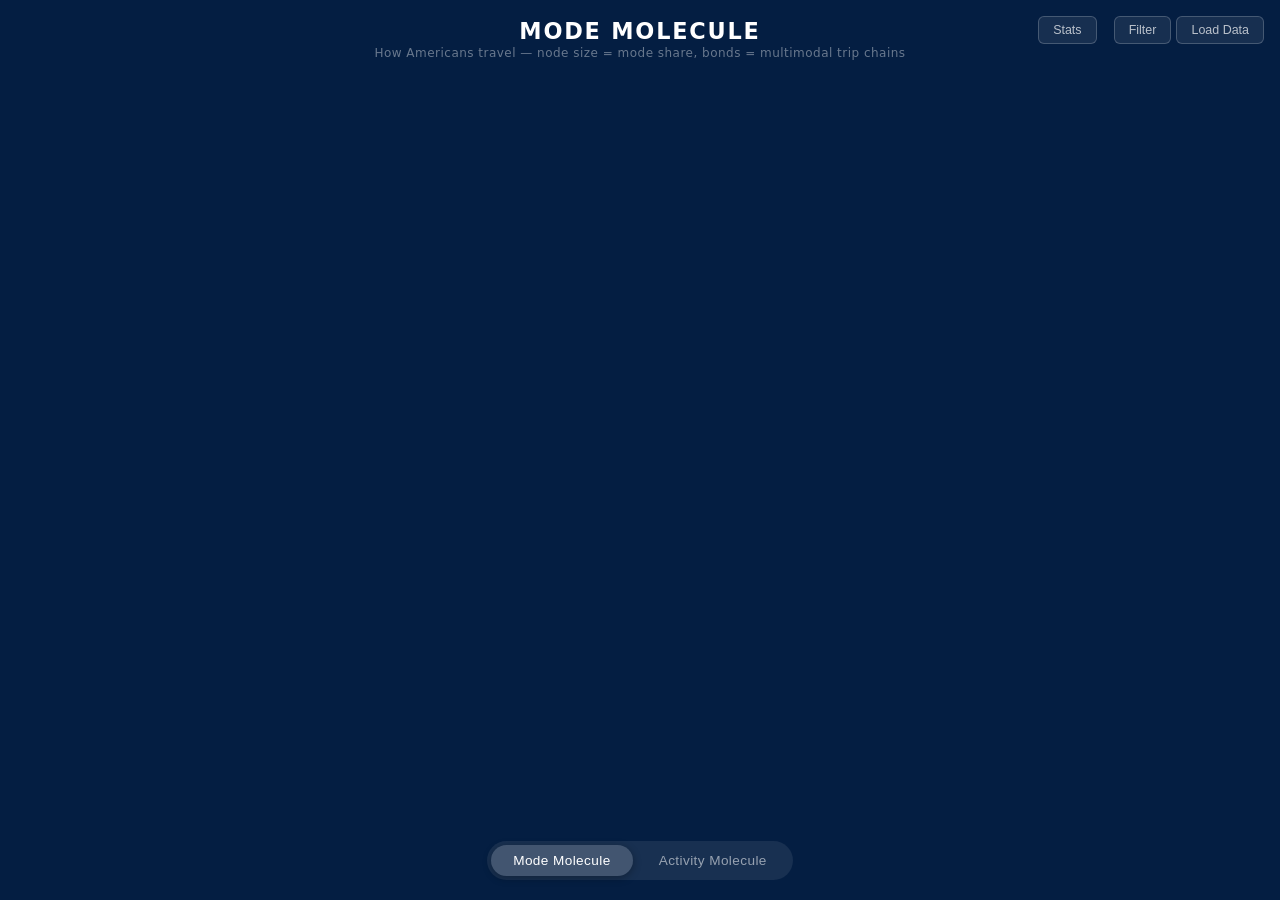
==== travel-molecule.html @ 426975e8 "Add keyboard navigation, search, and stats panel styles (#S2) https://claude.ai/code/session_01HCZVu" ====
<!DOCTYPE html>
<html lang="en">
<head>
  <meta charset="UTF-8">
  <meta name="viewport" content="width=device-width, initial-scale=1.0">
  <title>Travel Molecule — NHTS Visualization</title>
  <link rel="stylesheet" href="css/travel-molecule.css">
</head>
<body>

  <h1><span id="viz-title">Mode Molecule</span></h1>
  <p class="subtitle" id="viz-subtitle">How Americans travel — node size = mode share, bonds = multimodal trip chains</p>

  <div id="molecule-container"></div>

  <div id="stats-panel" class="stats-panel"></div>

  <div id="filter-panel" class="filter-panel"></div>

  <div class="data-controls">
    <button id="btn-stats" onclick="StatsPanel.toggle()">Stats</button>
    <button class="filter-btn" id="btn-filter">Filter</button>
    <button class="data-btn" id="btn-load" title="Load custom data">Load Data</button>
    <input type="file" id="file-input" accept=".csv,.json" multiple style="display:none">
  </div>

  <div class="toast" id="toast"></div>

  <div class="toggle-bar">
    <button class="toggle-btn active" id="btn-mode" onclick="switchTo('mode')" aria-pressed="true">Mode Molecule</button>
    <button class="toggle-btn" id="btn-activity" onclick="switchTo('activity')" aria-pressed="false">Activity Molecule</button>
  </div>

  <div class="demo-selector" id="demo-selector" style="display:none">
    <select id="demo-dimension">
      <option value="">All Population</option>
    </select>
    <select id="demo-category" style="display:none">
    </select>
  </div>

  <div class="legend" id="mode-legend"></div>

  <script src="https://d3js.org/d3.v4.min.js" integrity="sha384-1EOYqz4UgZkewWm70NbT1JBUXSQpOIS2AaJy6/evZH+lXOrt9ITSJbFctNeyBoIJ" crossorigin="anonymous"></script>
  <script src="js/travel-molecule-data.js"></script>
  <script src="js/data-loader.js"></script>
  <script src="js/travel-molecule.js"></script>
  <script src="js/filter-controls.js"></script>
  <script src="js/stats-panel.js"></script>
  <script src="js/demographics.js"></script>
  <script>
    /* ── Toast notification helper ── */
    function showToast(message, type) {
      var toast = document.getElementById("toast");
      toast.textContent = message;
      toast.className = "toast " + (type || "success") + " visible";
      clearTimeout(showToast._timer);
      showToast._timer = setTimeout(function () {
        toast.className = "toast";
      }, 3000);
    }

    /* ── URL parameter handling ── */
    function getUrlParams() {
      var params = {};
      var search = window.location.search.substring(1);
      if (!search) return params;
      search.split("&").forEach(function (pair) {
        var kv = pair.split("=");
        params[decodeURIComponent(kv[0])] = decodeURIComponent(kv[1] || "");
      });
      return params;
    }

    function loadJsonUrl(url, callback) {
      d3.json(url, function (error, json) {
        if (error) {
          showToast("Failed to load JSON from URL", "error");
          return;
        }
        callback(json);
        showToast("Loaded dataset from URL", "success");
      });
    }

    function loadCsvDataset(modesUrl, chainsUrl, callback) {
      d3.csv(modesUrl, function (error, modes) {
        if (error) {
          showToast("Failed to load modes CSV", "error");
          return;
        }
        d3.csv(chainsUrl, function (error2, chains) {
          if (error2) {
            showToast("Failed to load chains CSV", "error");
            return;
          }
          var dataset = parseCsvToDataset(modes, chains);
          callback(dataset);
          showToast("Loaded CSV dataset", "success");
        });
      });
    }

    function parseCsvToDataset(modes, chains) {
      var nodes = modes.map(function (row) {
        return {
          id: row.id || row.mode || row.name,
          label: row.label || row.mode || row.name,
          share: parseFloat(row.share) || 0,
          color: row.color || "#888"
        };
      });
      var links = chains.map(function (row) {
        return {
          source: row.source || row.from,
          target: row.target || row.to,
          value: parseFloat(row.value || row.weight) || 1
        };
      });
      return { nodes: nodes, links: links };
    }

    /* ── File upload handling ── */
    document.getElementById("btn-load").addEventListener("click", function () {
      document.getElementById("file-input").click();
    });

    document.getElementById("file-input").addEventListener("change", function (e) {
      var files = e.target.files;
      if (!files || files.length === 0) return;

      if (files.length === 1 && files[0].name.match(/\.json$/i)) {
        var reader = new FileReader();
        reader.onload = function (evt) {
          try {
            var json = JSON.parse(evt.target.result);
            if (json.nodes && json.links) {
              switchDataset(json);
              buildLegend(json);
              StatsPanel.update(json);
              showToast("Loaded " + files[0].name, "success");
            } else {
              showToast("JSON must contain nodes and links arrays", "error");
            }
          } catch (err) {
            showToast("Invalid JSON file", "error");
          }
        };
        reader.readAsText(files[0]);
      } else {
        // Handle CSV files — match by filename pattern
        var csvFiles = Array.prototype.slice.call(files).filter(function (f) {
          return f.name.match(/\.csv$/i);
        });
        if (csvFiles.length === 0) {
          showToast("Unrecognized file format. Use .csv or .json", "error");
          return;
        }
        var modesFile = null;
        var chainsFile = null;
        csvFiles.forEach(function (f) {
          var name = f.name.toLowerCase();
          if (name.indexOf("mode") !== -1 || name.indexOf("node") !== -1) {
            modesFile = f;
          } else if (name.indexOf("chain") !== -1 || name.indexOf("link") !== -1 || name.indexOf("edge") !== -1) {
            chainsFile = f;
          } else if (name.indexOf("activit") !== -1) {
            modesFile = modesFile || f;
          }
        });
        if (!modesFile || !chainsFile) {
          if (csvFiles.length === 1) {
            showToast("Need both nodes and links CSVs (found 1 file)", "error");
          } else {
            showToast("Could not match CSV files. Name them with 'modes'/'chains'", "error");
          }
          return;
        }
        var readCsvFile = function (file, cb) {
          var r = new FileReader();
          r.onload = function (evt) { cb(d3.csvParse(evt.target.result)); };
          r.readAsText(file);
        };
        readCsvFile(modesFile, function (modes) {
          readCsvFile(chainsFile, function (chains) {
            var dataset = parseCsvToDataset(modes, chains);
            switchDataset(dataset);
            buildLegend(dataset);
            StatsPanel.update(dataset);
            showToast("Loaded CSV dataset (" + csvFiles.length + " files)", "success");
          });
        });
      }
      // Reset input so the same file can be re-selected
      e.target.value = "";
    });

    /* ── Initialization ── */
    document.addEventListener("DOMContentLoaded", function () {
      var params = getUrlParams();
      var initialView = params.view || "mode";

      if (params.data) {
        // ?data=url-to-json — load a complete JSON dataset
        loadJsonUrl(params.data, function (json) {
          initMolecule("molecule-container", json);
          buildLegend(json);
          StatsPanel.update(json);
        });
      } else if (params.modes && params.chains) {
        // ?modes=path/to/modes.csv&chains=path/to/chains.csv — load custom CSVs
        loadCsvDataset(params.modes, params.chains, function (dataset) {
          initMolecule("molecule-container", dataset);
          buildLegend(dataset);
          StatsPanel.update(dataset);
        });
      } else if (params.source === "csv") {
        // ?source=csv — load from data/ directory CSV files
        loadCsvDataset("data/modes.csv", "data/chains.csv", function (dataset) {
          initMolecule("molecule-container", dataset);
          buildLegend(dataset);
          StatsPanel.update(dataset);
        });
      } else {
        // Default: use hardcoded data
        var defaultData = initialView === "activity" ? ACTIVITY_MOLECULE_DATA : MODE_MOLECULE_DATA;
        initMolecule("molecule-container", defaultData);
        buildLegend(defaultData);
        StatsPanel.update(defaultData);

        // ?view=activity — start on activity view
        if (initialView === "activity") {
          document.getElementById("btn-mode").className = "toggle-btn";
          document.getElementById("btn-activity").className = "toggle-btn active";
          document.getElementById("btn-mode").setAttribute("aria-pressed", "false");
          document.getElementById("btn-activity").setAttribute("aria-pressed", "true");
        }
      }
    });

    function switchTo(view) {
      var data = view === "mode" ? MODE_MOLECULE_DATA : ACTIVITY_MOLECULE_DATA;
      switchDataset(data);
      buildLegend(data);
      StatsPanel.update(data);

      document.getElementById("btn-mode").className =
        "toggle-btn" + (view === "mode" ? " active" : "");
      document.getElementById("btn-activity").className =
        "toggle-btn" + (view === "activity" ? " active" : "");
      document.getElementById("btn-mode").setAttribute("aria-pressed", view === "mode");
      document.getElementById("btn-activity").setAttribute("aria-pressed", view === "activity");
    }

    function buildLegend(data) {
      var el = document.getElementById("mode-legend");
      el.innerHTML = data.nodes.map(function (n) {
        return '<div><span class="legend-dot" style="background:' + n.color + '"></span>' +
          n.label + ' (' + (n.share * 100).toFixed(1) + '%)</div>';
      }).join("");
    }
  </script>

</body>
</html>
---- css/travel-molecule.css ----
* {
  margin: 0;
  padding: 0;
  box-sizing: border-box;
}

body {
  background: #041E42;
  font-family: 'Segoe UI', system-ui, -apple-system, sans-serif;
  color: #e0e0e0;
  overflow: hidden;
  width: 100%;
  height: 100vh;
  display: flex;
  flex-direction: column;
  align-items: center;
  justify-content: center;
}

h1 {
  font-size: 1.4rem;
  font-weight: 300;
  letter-spacing: 0.08em;
  text-transform: uppercase;
  color: rgba(255, 255, 255, 0.85);
  margin-top: 18px;
  text-align: center;
}

h1 span {
  font-weight: 600;
  color: #fff;
}

#molecule-container {
  flex: 1;
  width: 100%;
  display: flex;
  align-items: center;
  justify-content: center;
}

svg {
  display: block;
}

/* ── Toggle buttons ── */
.toggle-bar {
  display: flex;
  gap: 4px;
  margin-bottom: 20px;
  background: rgba(255, 255, 255, 0.08);
  border-radius: 24px;
  padding: 4px;
}

.toggle-btn {
  padding: 8px 22px;
  border: none;
  border-radius: 20px;
  background: transparent;
  color: rgba(255, 255, 255, 0.55);
  font-size: 0.85rem;
  font-weight: 500;
  letter-spacing: 0.03em;
  cursor: pointer;
  transition: all 0.3s ease;
}

.toggle-btn:hover {
  color: rgba(255, 255, 255, 0.85);
}

.toggle-btn.active {
  background: rgba(255, 255, 255, 0.18);
  color: #fff;
  box-shadow: 0 2px 8px rgba(0, 0, 0, 0.3);
}

/* ── Tooltip ── */
.tooltip {
  position: absolute;
  pointer-events: none;
  background: rgba(10, 18, 40, 0.92);
  border: 1px solid rgba(255, 255, 255, 0.15);
  border-radius: 10px;
  padding: 12px 16px;
  font-size: 0.82rem;
  line-height: 1.55;
  color: #ddd;
  box-shadow: 0 8px 30px rgba(0, 0, 0, 0.5);
  backdrop-filter: blur(8px);
  max-width: 240px;
  opacity: 0;
  transition: opacity 0.15s ease;
  z-index: 100;
}

.tooltip.visible {
  opacity: 1;
}

.tooltip .tt-label {
  font-weight: 700;
  font-size: 0.95rem;
  color: #fff;
  margin-bottom: 4px;
}

.tooltip .tt-share {
  font-size: 1.1rem;
  font-weight: 600;
  margin-bottom: 6px;
}

.tooltip .tt-connections {
  border-top: 1px solid rgba(255, 255, 255, 0.1);
  padding-top: 6px;
  margin-top: 4px;
}

.tooltip .tt-conn-item {
  display: flex;
  justify-content: space-between;
  gap: 12px;
}

/* ── Node labels ── */
.node-label {
  fill: #fff;
  text-anchor: middle;
  font-weight: 600;
  pointer-events: none;
  text-shadow: 0 1px 4px rgba(0,0,0,0.7);
}

.node-label-external {
  fill: rgba(255, 255, 255, 0.75);
  text-anchor: middle;
  font-size: 10px;
  font-weight: 500;
  pointer-events: none;
}

.leader-line {
  stroke: rgba(255, 255, 255, 0.2);
  stroke-width: 1;
}

/* ── Links ── */
.link {
  stroke-linecap: round;
}

/* ── Legend ── */
.legend {
  position: absolute;
  bottom: 70px;
  right: 24px;
  font-size: 0.72rem;
  color: rgba(255, 255, 255, 0.5);
  text-align: right;
  line-height: 1.6;
}

.legend-dot {
  display: inline-block;
  width: 8px;
  height: 8px;
  border-radius: 50%;
  margin-right: 4px;
  vertical-align: middle;
}

/* ── Subtitle ── */
.subtitle {
  font-size: 0.75rem;
  color: rgba(255, 255, 255, 0.4);
  text-align: center;
  margin-top: 2px;
  letter-spacing: 0.04em;
}

/* ── Data controls ── */
.data-controls {
  position: absolute;
  top: 16px;
  right: 16px;
}

.data-btn {
  padding: 6px 14px;
  border: 1px solid rgba(255,255,255,0.2);
  border-radius: 6px;
  background: rgba(255,255,255,0.08);
  color: rgba(255,255,255,0.7);
  font-size: 0.78rem;
  cursor: pointer;
  transition: all 0.2s;
}
.data-btn:hover {
  background: rgba(255,255,255,0.15);
  color: #fff;
}

/* ── Toast ── */
.toast {
  position: fixed;
  bottom: 24px;
  left: 50%;
  transform: translateX(-50%) translateY(100px);
  background: rgba(10, 18, 40, 0.95);
  border: 1px solid rgba(255,255,255,0.15);
  color: #fff;
  padding: 10px 20px;
  border-radius: 8px;
  font-size: 0.82rem;
  transition: transform 0.3s ease;
  z-index: 200;
}
.toast.visible {
  transform: translateX(-50%) translateY(0);
}
.toast.error { border-color: #ef4444; }
.toast.success { border-color: #34d399; }

/* ── Stats Panel ── */
.stats-panel {
  position: fixed;
  top: 0;
  left: 0;
  width: 260px;
  height: 100vh;
  background: rgba(10, 18, 40, 0.88);
  backdrop-filter: blur(12px);
  border-right: 1px solid rgba(255, 255, 255, 0.1);
  z-index: 150;
  overflow-y: auto;
  padding: 20px 16px;
  transform: translateX(-100%);
  transition: transform 0.3s ease;
}
.stats-panel.open {
  transform: translateX(0);
}

.sp-section {
  margin-bottom: 16px;
}

.sp-header {
  font-size: 0.7rem;
  font-weight: 700;
  text-transform: uppercase;
  letter-spacing: 0.08em;
  color: rgba(255, 255, 255, 0.5);
  border-bottom: 1px solid rgba(255, 255, 255, 0.1);
  padding-bottom: 4px;
  margin-bottom: 8px;
}

.sp-sublabel {
  font-size: 0.68rem;
  color: rgba(255, 255, 255, 0.35);
  margin-bottom: 4px;
}

.sp-row {
  display: flex;
  justify-content: space-between;
  align-items: baseline;
  padding: 2px 0;
  font-size: 0.78rem;
}

.sp-label {
  color: rgba(255, 255, 255, 0.6);
}

.sp-value {
  color: #fff;
  font-weight: 600;
  text-align: right;
}

#btn-stats {
  padding: 6px 14px;
  border: 1px solid rgba(255,255,255,0.2);
  border-radius: 6px;
  background: rgba(255,255,255,0.08);
  color: rgba(255,255,255,0.7);
  font-size: 0.78rem;
  cursor: pointer;
  transition: all 0.2s;
  margin-right: 6px;
}
#btn-stats:hover {
  background: rgba(255,255,255,0.15);
  color: #fff;
}
#btn-stats.active {
  background: rgba(255,255,255,0.2);
  color: #fff;
}

/* ── Filter panel ── */
.filter-panel {
  position: fixed;
  top: 0;
  right: -260px;
  width: 240px;
  height: 100vh;
  background: rgba(6, 14, 36, 0.92);
  border-left: 1px solid rgba(255,255,255,0.1);
  backdrop-filter: blur(12px);
  padding: 0;
  z-index: 150;
  overflow-y: auto;
  transition: right 0.3s ease;
  display: flex;
  flex-direction: column;
}

.filter-panel.open {
  right: 0;
}

.filter-header {
  display: flex;
  justify-content: space-between;
  align-items: center;
  padding: 14px 16px 10px;
  border-bottom: 1px solid rgba(255,255,255,0.08);
}

.filter-title {
  font-size: 0.9rem;
  font-weight: 600;
  color: rgba(255,255,255,0.85);
  letter-spacing: 0.05em;
  text-transform: uppercase;
}

.filter-close {
  background: none;
  border: none;
  color: rgba(255,255,255,0.5);
  font-size: 1.3rem;
  cursor: pointer;
  padding: 0 4px;
  line-height: 1;
  transition: color 0.2s;
}

.filter-close:hover {
  color: #fff;
}

.filter-section {
  padding: 12px 16px;
  border-bottom: 1px solid rgba(255,255,255,0.05);
}

.filter-label {
  display: block;
  font-size: 0.72rem;
  color: rgba(255,255,255,0.5);
  margin-bottom: 8px;
  text-transform: uppercase;
  letter-spacing: 0.04em;
}

/* ── Range sliders (dark theme) ── */
.filter-range {
  -webkit-appearance: none;
  appearance: none;
  width: 100%;
  height: 4px;
  border-radius: 2px;
  background: rgba(255,255,255,0.12);
  outline: none;
  cursor: pointer;
}

.filter-range::-webkit-slider-thumb {
  -webkit-appearance: none;
  appearance: none;
  width: 14px;
  height: 14px;
  border-radius: 50%;
  background: #5b9aff;
  border: 2px solid rgba(255,255,255,0.3);
  cursor: pointer;
  box-shadow: 0 0 6px rgba(91,154,255,0.5);
  transition: box-shadow 0.2s;
}

.filter-range::-webkit-slider-thumb:hover {
  box-shadow: 0 0 10px rgba(91,154,255,0.8);
}

.filter-range::-moz-range-thumb {
  width: 14px;
  height: 14px;
  border-radius: 50%;
  background: #5b9aff;
  border: 2px solid rgba(255,255,255,0.3);
  cursor: pointer;
  box-shadow: 0 0 6px rgba(91,154,255,0.5);
}

.filter-range::-moz-range-track {
  height: 4px;
  border-radius: 2px;
  background: rgba(255,255,255,0.12);
}

/* ── Search input ── */
.filter-search-wrap {
  position: relative;
}

.filter-search-icon {
  position: absolute;
  left: 8px;
  top: 50%;
  transform: translateY(-50%);
  font-size: 0.75rem;
  pointer-events: none;
  opacity: 0.5;
}

.filter-search {
  width: 100%;
  padding: 7px 10px 7px 28px;
  background: rgba(255,255,255,0.07);
  border: 1px solid rgba(255,255,255,0.12);
  border-radius: 6px;
  color: #e0e0e0;
  font-size: 0.8rem;
  outline: none;
  transition: border-color 0.2s;
}

.filter-search::placeholder {
  color: rgba(255,255,255,0.3);
}

.filter-search:focus {
  border-color: rgba(91,154,255,0.5);
}

/* ── Checkbox list ── */
.filter-node-list {
  max-height: 200px;
  overflow-y: auto;
  padding-right: 4px;
}

.filter-node-list::-webkit-scrollbar {
  width: 4px;
}

.filter-node-list::-webkit-scrollbar-track {
  background: transparent;
}

.filter-node-list::-webkit-scrollbar-thumb {
  background: rgba(255,255,255,0.15);
  border-radius: 2px;
}

.filter-checkbox-label {
  display: flex;
  align-items: center;
  gap: 6px;
  padding: 4px 0;
  cursor: pointer;
  font-size: 0.78rem;
  color: rgba(255,255,255,0.7);
  transition: color 0.15s;
}

.filter-checkbox-label:hover {
  color: #fff;
}

.filter-node-cb {
  display: none;
}

.filter-cb-custom {
  display: inline-block;
  width: 14px;
  height: 14px;
  min-width: 14px;
  border: 1px solid rgba(255,255,255,0.25);
  border-radius: 3px;
  background: rgba(255,255,255,0.05);
  position: relative;
  transition: all 0.15s;
}

.filter-node-cb:checked + .filter-cb-custom {
  background: #5b9aff;
  border-color: #5b9aff;
}

.filter-node-cb:checked + .filter-cb-custom::after {
  content: "";
  position: absolute;
  left: 4px;
  top: 1px;
  width: 4px;
  height: 8px;
  border: solid #fff;
  border-width: 0 2px 2px 0;
  transform: rotate(45deg);
}

.filter-cb-dot {
  display: inline-block;
  width: 8px;
  height: 8px;
  min-width: 8px;
  border-radius: 50%;
}

.filter-cb-text {
  white-space: nowrap;
  overflow: hidden;
  text-overflow: ellipsis;
}

/* ── Reset button ── */
.filter-reset {
  margin: 12px 16px 16px;
  padding: 8px 0;
  background: rgba(255,255,255,0.08);
  border: 1px solid rgba(255,255,255,0.15);
  border-radius: 6px;
  color: rgba(255,255,255,0.7);
  font-size: 0.78rem;
  cursor: pointer;
  transition: all 0.2s;
  text-align: center;
}

.filter-reset:hover {
  background: rgba(255,255,255,0.15);
  color: #fff;
}

/* ── Filter toggle button ── */
.filter-btn {
  padding: 6px 14px;
  border: 1px solid rgba(255,255,255,0.2);
  border-radius: 6px;
  background: rgba(255,255,255,0.08);
  color: rgba(255,255,255,0.7);
  font-size: 0.78rem;
  cursor: pointer;
  transition: all 0.2s;
  margin-left: 6px;
}

.filter-btn:hover {
  background: rgba(255,255,255,0.15);
  color: #fff;
}

.filter-btn.active {
  background: rgba(91,154,255,0.25);
  border-color: rgba(91,154,255,0.5);
  color: #fff;
}

@media (max-width: 600px) {
  h1 { font-size: 1rem; }
  .subtitle { font-size: 0.65rem; }
  .toggle-btn { padding: 6px 14px; font-size: 0.75rem; }
  .legend { font-size: 0.6rem; bottom: 60px; }
  .filter-panel { width: 200px; right: -220px; }
}
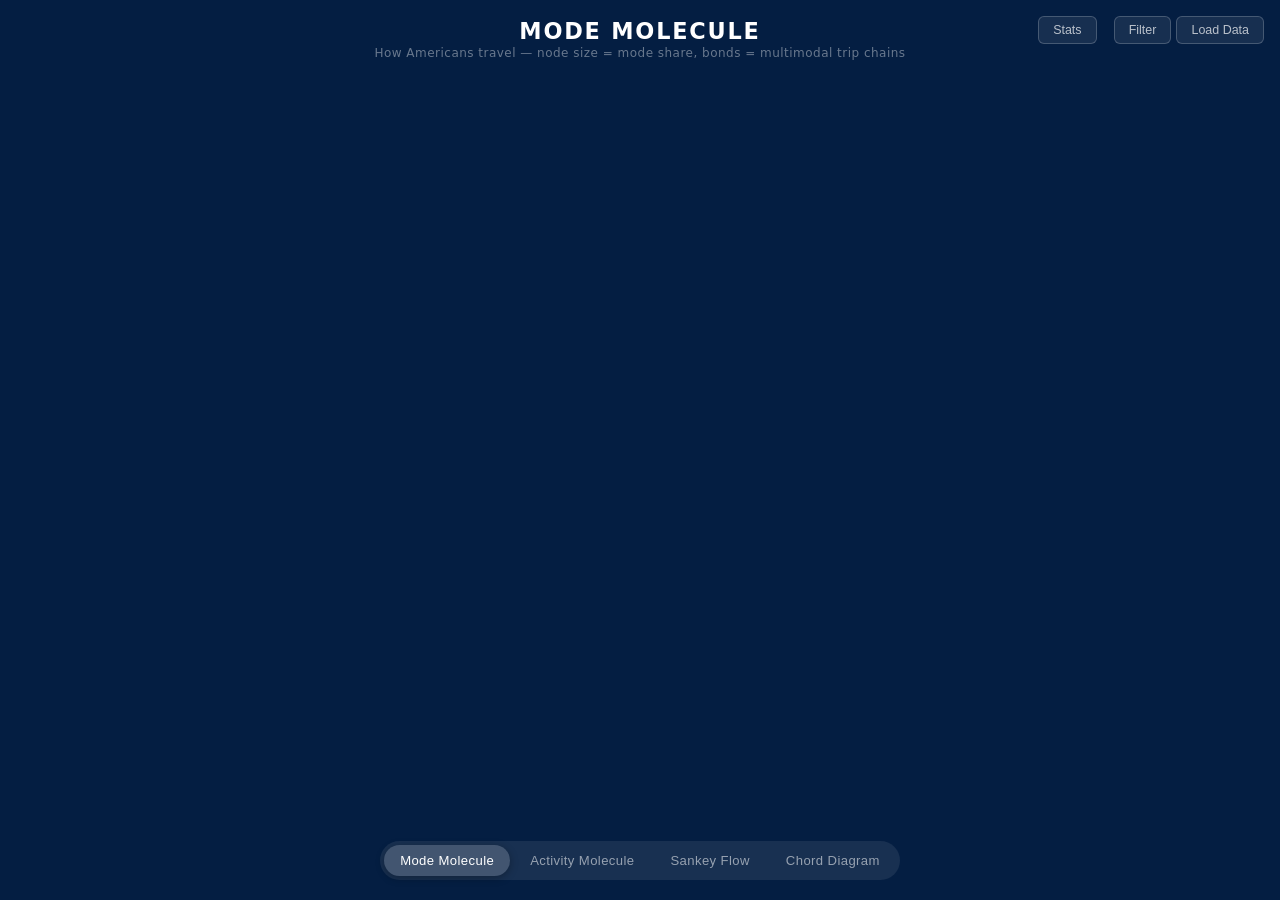
==== commit 385b4a0e: "Strengthen pre-commit review hook with thorough checklist Expanded the agent review hook to check fo" ====
--- a/travel-molecule.html
+++ b/travel-molecule.html
@@ -24,11 +24,31 @@
     <input type="file" id="file-input" accept=".csv,.json" multiple style="display:none">
   </div>
 
+  <div class="search-box" id="search-container">
+    <input type="text" id="node-search" placeholder="Search nodes... (press /)" autocomplete="off">
+    <div class="search-results" id="search-results"></div>
+  </div>
+
+  <div class="keyboard-help" id="keyboard-help">
+    <h3>Keyboard Shortcuts</h3>
+    <div><kbd>Tab</kbd> / <kbd>Shift+Tab</kbd> Cycle through nodes</div>
+    <div><kbd>Enter</kbd> / <kbd>Space</kbd> Select focused node</div>
+    <div><kbd>Esc</kbd> Clear selection</div>
+    <div><kbd>/</kbd> Open search</div>
+    <div><kbd>1</kbd> Mode Molecule view</div>
+    <div><kbd>2</kbd> Activity Molecule view</div>
+    <div><kbd>3</kbd> Sankey Flow view</div>
+    <div><kbd>4</kbd> Chord Diagram view</div>
+    <div><kbd>?</kbd> Toggle this help</div>
+  </div>
+
   <div class="toast" id="toast"></div>
 
   <div class="toggle-bar">
     <button class="toggle-btn active" id="btn-mode" onclick="switchTo('mode')" aria-pressed="true">Mode Molecule</button>
     <button class="toggle-btn" id="btn-activity" onclick="switchTo('activity')" aria-pressed="false">Activity Molecule</button>
+    <button class="toggle-btn" id="btn-sankey" onclick="switchTo('sankey')" aria-pressed="false">Sankey Flow</button>
+    <button class="toggle-btn" id="btn-chord" onclick="switchTo('chord')" aria-pressed="false">Chord Diagram</button>
   </div>
 
   <div class="demo-selector" id="demo-selector" style="display:none">
@@ -45,7 +65,10 @@
   <script src="js/travel-molecule-data.js"></script>
   <script src="js/data-loader.js"></script>
   <script src="js/travel-molecule.js"></script>
+  <script src="js/sankey-view.js"></script>
+  <script src="js/chord-view.js"></script>
   <script src="js/filter-controls.js"></script>
+  <script src="js/keyboard-nav.js"></script>
   <script src="js/stats-panel.js"></script>
   <script src="js/demographics.js"></script>
   <script>
@@ -195,10 +218,93 @@
       e.target.value = "";
     });
 
+    /* ── Filter panel toggle ── */
+    document.getElementById("btn-filter").addEventListener("click", function () {
+      var panel = document.getElementById("filter-panel");
+      var btn = document.getElementById("btn-filter");
+      panel.classList.toggle("open");
+      btn.classList.toggle("active");
+    });
+
+    function initFilterControls(data) {
+      FilterControls.init(
+        document.getElementById("filter-panel"),
+        data,
+        function (filtered) {
+          switchDataset(filtered);
+          buildLegend(filtered);
+          StatsPanel.update(filtered);
+        }
+      );
+    }
+
+    /* ── Demographic selector helpers ── */
+    var currentView = "mode";
+
+    function initDemoSelector() {
+      Demographics.load().then(function () {
+        var dimSelect = document.getElementById("demo-dimension");
+        var dims = Demographics.getDimensions();
+        dims.forEach(function (d) {
+          var opt = document.createElement("option");
+          opt.value = d;
+          opt.textContent = Demographics.getDimensionLabel(d);
+          dimSelect.appendChild(opt);
+        });
+        if (currentView === "mode") {
+          document.getElementById("demo-selector").style.display = "flex";
+        }
+      }).catch(function (err) {
+        console.warn("Could not load demographics:", err);
+      });
+    }
+
+    function onDimensionChange() {
+      var dimSelect = document.getElementById("demo-dimension");
+      var catSelect = document.getElementById("demo-category");
+      var dimension = dimSelect.value;
+
+      if (!dimension) {
+        catSelect.style.display = "none";
+        catSelect.innerHTML = "";
+        var data = MODE_MOLECULE_DATA;
+        switchDataset(data);
+        buildLegend(data);
+        StatsPanel.update(data);
+        return;
+      }
+
+      var cats = Demographics.getCategories(dimension);
+      catSelect.innerHTML = "";
+      cats.forEach(function (c) {
+        var opt = document.createElement("option");
+        opt.value = c;
+        opt.textContent = c;
+        catSelect.appendChild(opt);
+      });
+      catSelect.style.display = "";
+      onCategoryChange();
+    }
+
+    function onCategoryChange() {
+      var dimension = document.getElementById("demo-dimension").value;
+      var category = document.getElementById("demo-category").value;
+      if (!dimension || !category) return;
+
+      var data = Demographics.buildMoleculeForCategory(dimension, category, MODE_MOLECULE_DATA);
+      switchDataset(data);
+      buildLegend(data);
+      StatsPanel.update(data);
+    }
+
+    document.getElementById("demo-dimension").addEventListener("change", onDimensionChange);
+    document.getElementById("demo-category").addEventListener("change", onCategoryChange);
+
     /* ── Initialization ── */
     document.addEventListener("DOMContentLoaded", function () {
       var params = getUrlParams();
       var initialView = params.view || "mode";
+      currentView = initialView;
 
       if (params.data) {
         // ?data=url-to-json — load a complete JSON dataset
@@ -206,6 +312,7 @@
           initMolecule("molecule-container", json);
           buildLegend(json);
           StatsPanel.update(json);
+          initFilterControls(json);
         });
       } else if (params.modes && params.chains) {
         // ?modes=path/to/modes.csv&chains=path/to/chains.csv — load custom CSVs
@@ -213,6 +320,7 @@
           initMolecule("molecule-container", dataset);
           buildLegend(dataset);
           StatsPanel.update(dataset);
+          initFilterControls(dataset);
         });
       } else if (params.source === "csv") {
         // ?source=csv — load from data/ directory CSV files
@@ -220,6 +328,7 @@
           initMolecule("molecule-container", dataset);
           buildLegend(dataset);
           StatsPanel.update(dataset);
+          initFilterControls(dataset);
         });
       } else {
         // Default: use hardcoded data
@@ -227,6 +336,7 @@
         initMolecule("molecule-container", defaultData);
         buildLegend(defaultData);
         StatsPanel.update(defaultData);
+        initFilterControls(defaultData);
 
         // ?view=activity — start on activity view
         if (initialView === "activity") {
@@ -236,20 +346,173 @@
           document.getElementById("btn-activity").setAttribute("aria-pressed", "true");
         }
       }
+
+      // Load demographic data and populate selector
+      initDemoSelector();
+
+      /* ── Keyboard navigation ── */
+      KeyboardNav.init(
+        function () { return getMoleculeNodes(); },
+        function (node) {
+          // onFocus callback — highlight (or clear) a node
+          if (node) {
+            highlightNode(node.id);
+          } else {
+            highlightNode(null);
+          }
+        },
+        function (node) {
+          // onSelect callback — select a node
+          if (node) {
+            selectNode(node.id);
+          }
+        }
+      );
+
+      /* ── Search / autocomplete ── */
+      var searchInput = document.getElementById("node-search");
+      var searchResults = document.getElementById("search-results");
+      var searchContainer = document.getElementById("search-container");
+      var searchActiveIndex = -1;
+
+      searchInput.addEventListener("input", function () {
+        var query = searchInput.value.trim().toLowerCase();
+        searchResults.innerHTML = "";
+        searchActiveIndex = -1;
+        if (!query) return;
+
+        var nodes = getMoleculeNodes();
+        var matches = nodes.filter(function (n) {
+          return n.label.toLowerCase().indexOf(query) !== -1;
+        });
+
+        matches.forEach(function (n, i) {
+          var div = document.createElement("div");
+          div.className = "search-item";
+          div.innerHTML = "<span>" + n.label + "</span><span style='color:" +
+            n.color + "'>" + (n.share * 100).toFixed(1) + "%</span>";
+          div.addEventListener("click", function () {
+            selectNode(n.id);
+            closeSearch();
+          });
+          searchResults.appendChild(div);
+        });
+      });
+
+      searchInput.addEventListener("keydown", function (e) {
+        var items = searchResults.querySelectorAll(".search-item");
+        if (e.key === "ArrowDown") {
+          e.preventDefault();
+          searchActiveIndex = Math.min(searchActiveIndex + 1, items.length - 1);
+          updateSearchActive(items);
+        } else if (e.key === "ArrowUp") {
+          e.preventDefault();
+          searchActiveIndex = Math.max(searchActiveIndex - 1, 0);
+          updateSearchActive(items);
+        } else if (e.key === "Enter") {
+          e.preventDefault();
+          if (searchActiveIndex >= 0 && items[searchActiveIndex]) {
+            items[searchActiveIndex].click();
+          } else if (items.length > 0) {
+            items[0].click();
+          }
+        } else if (e.key === "Escape") {
+          e.preventDefault();
+          closeSearch();
+        }
+      });
+
+      function updateSearchActive(items) {
+        for (var i = 0; i < items.length; i++) {
+          items[i].classList.toggle("active", i === searchActiveIndex);
+        }
+        if (items[searchActiveIndex]) {
+          items[searchActiveIndex].scrollIntoView({ block: "nearest" });
+        }
+      }
+
+      function closeSearch() {
+        searchContainer.classList.remove("visible");
+        searchInput.value = "";
+        searchResults.innerHTML = "";
+        searchActiveIndex = -1;
+        searchInput.blur();
+      }
+
+      // Close search on outside click
+      document.addEventListener("click", function (e) {
+        if (searchContainer.classList.contains("visible") &&
+            !searchContainer.contains(e.target)) {
+          closeSearch();
+        }
+      });
     });
 
     function switchTo(view) {
-      var data = view === "mode" ? MODE_MOLECULE_DATA : ACTIVITY_MOLECULE_DATA;
-      switchDataset(data);
-      buildLegend(data);
-      StatsPanel.update(data);
-
-      document.getElementById("btn-mode").className =
-        "toggle-btn" + (view === "mode" ? " active" : "");
-      document.getElementById("btn-activity").className =
-        "toggle-btn" + (view === "activity" ? " active" : "");
-      document.getElementById("btn-mode").setAttribute("aria-pressed", view === "mode");
-      document.getElementById("btn-activity").setAttribute("aria-pressed", view === "activity");
+      var prevView = currentView;
+      currentView = view;
+
+      // Destroy previous non-molecule views
+      if (prevView === "sankey") { SankeyView.destroy(); }
+      if (prevView === "chord") { ChordView.destroy(); }
+
+      // For molecule views, clear the container and re-init if coming from non-molecule
+      var container = document.getElementById("molecule-container");
+      var isMoleculeView = (view === "mode" || view === "activity");
+      var wasMoleculeView = (prevView === "mode" || prevView === "activity");
+
+      if (isMoleculeView) {
+        var data = view === "mode" ? MODE_MOLECULE_DATA : ACTIVITY_MOLECULE_DATA;
+        if (!wasMoleculeView) {
+          // Coming from a non-molecule view: need to re-init the force graph
+          container.innerHTML = "";
+          initMolecule("molecule-container", data);
+        } else {
+          switchDataset(data);
+        }
+        buildLegend(data);
+        StatsPanel.update(data);
+        FilterControls.reset();
+        FilterControls.updateNodes(data);
+      } else if (view === "sankey") {
+        if (wasMoleculeView) {
+          // Clear molecule SVG first
+          container.innerHTML = "";
+        }
+        SankeyView.init("molecule-container", MODE_MOLECULE_DATA, ACTIVITY_MOLECULE_DATA);
+        buildLegend(MODE_MOLECULE_DATA);
+      } else if (view === "chord") {
+        if (wasMoleculeView) {
+          container.innerHTML = "";
+        }
+        ChordView.init("molecule-container", MODE_MOLECULE_DATA);
+        buildLegend(MODE_MOLECULE_DATA);
+      }
+
+      // Update toggle button states
+      var viewButtons = ["mode", "activity", "sankey", "chord"];
+      viewButtons.forEach(function (v) {
+        var btn = document.getElementById("btn-" + v);
+        if (btn) {
+          btn.className = "toggle-btn" + (v === view ? " active" : "");
+          btn.setAttribute("aria-pressed", v === view ? "true" : "false");
+        }
+      });
+
+      // Show demographic selector only for mode view
+      var demoSelector = document.getElementById("demo-selector");
+      if (view === "mode" && Demographics.data) {
+        demoSelector.style.display = "flex";
+      } else {
+        demoSelector.style.display = "none";
+      }
+
+      // Reset demographic dropdowns when switching away from mode view
+      if (view !== "mode") {
+        document.getElementById("demo-dimension").value = "";
+        document.getElementById("demo-category").style.display = "none";
+        document.getElementById("demo-category").innerHTML = "";
+      }
     }
 
     function buildLegend(data) {
--- a/css/travel-molecule.css
+++ b/css/travel-molecule.css
@@ -55,16 +55,17 @@
 }
 
 .toggle-btn {
-  padding: 8px 22px;
+  padding: 8px 16px;
   border: none;
   border-radius: 20px;
   background: transparent;
   color: rgba(255, 255, 255, 0.55);
-  font-size: 0.85rem;
+  font-size: 0.82rem;
   font-weight: 500;
   letter-spacing: 0.03em;
   cursor: pointer;
   transition: all 0.3s ease;
+  white-space: nowrap;
 }
 
 .toggle-btn:hover {
@@ -575,10 +576,182 @@
   color: #fff;
 }
 
+/* ── Selection info panel ── */
+.selection-info {
+  position: fixed;
+  bottom: 70px;
+  left: 50%;
+  transform: translateX(-50%);
+  background: rgba(10, 18, 40, 0.92);
+  border: 1px solid rgba(255,255,255,0.2);
+  border-radius: 10px;
+  padding: 12px 20px;
+  color: #fff;
+  font-size: 0.82rem;
+  max-width: 400px;
+  text-align: center;
+  opacity: 0;
+  transition: opacity 0.2s;
+  z-index: 50;
+  pointer-events: none;
+  backdrop-filter: blur(8px);
+  box-shadow: 0 8px 30px rgba(0, 0, 0, 0.5);
+}
+.selection-info.visible { opacity: 1; }
+
+.selection-info .si-title {
+  font-weight: 700;
+  font-size: 0.95rem;
+  margin-bottom: 4px;
+}
+
+.selection-info .si-share {
+  font-size: 1rem;
+  font-weight: 600;
+  margin-bottom: 6px;
+}
+
+.selection-info .si-connections {
+  border-top: 1px solid rgba(255, 255, 255, 0.1);
+  padding-top: 6px;
+  margin-top: 4px;
+  text-align: left;
+}
+
+.selection-info .si-conn-item {
+  display: flex;
+  justify-content: space-between;
+  gap: 12px;
+  color: #ddd;
+}
+
+.selection-info .si-path {
+  font-size: 0.85rem;
+  margin-bottom: 4px;
+  color: rgba(255, 255, 255, 0.85);
+}
+
+.selection-info .si-detail {
+  font-size: 0.78rem;
+  color: rgba(255, 255, 255, 0.5);
+}
+
+/* ── Selection ring animation ── */
+.selection-ring {
+  animation: selectionPulse 2s ease-in-out infinite;
+}
+
+@keyframes selectionPulse {
+  0%, 100% { stroke-opacity: 1; }
+  50% { stroke-opacity: 0.4; }
+}
+
+/* ── Node Search Box ── */
+.search-box {
+  position: absolute;
+  top: 16px;
+  left: 50%;
+  transform: translateX(-50%);
+  opacity: 0;
+  pointer-events: none;
+  transition: opacity 0.2s;
+  z-index: 200;
+}
+.search-box.visible {
+  opacity: 1;
+  pointer-events: auto;
+}
+.search-box input {
+  width: 280px;
+  padding: 8px 14px;
+  border: 1px solid rgba(255,255,255,0.2);
+  border-radius: 8px;
+  background: rgba(10, 18, 40, 0.95);
+  color: #fff;
+  font-size: 0.85rem;
+  outline: none;
+}
+.search-box input:focus {
+  border-color: rgba(255,255,255,0.4);
+}
+.search-results {
+  background: rgba(10, 18, 40, 0.95);
+  border: 1px solid rgba(255,255,255,0.15);
+  border-top: none;
+  border-radius: 0 0 8px 8px;
+  max-height: 200px;
+  overflow-y: auto;
+}
+.search-results .search-item {
+  padding: 6px 14px;
+  cursor: pointer;
+  display: flex;
+  justify-content: space-between;
+  color: rgba(255,255,255,0.8);
+  font-size: 0.82rem;
+}
+.search-results .search-item:hover,
+.search-results .search-item.active {
+  background: rgba(255,255,255,0.1);
+}
+
+/* ── Keyboard Help Overlay ── */
+.keyboard-help {
+  position: fixed;
+  top: 50%;
+  left: 50%;
+  transform: translate(-50%, -50%);
+  background: rgba(10, 18, 40, 0.95);
+  border: 1px solid rgba(255,255,255,0.2);
+  border-radius: 12px;
+  padding: 24px 32px;
+  color: #fff;
+  font-size: 0.85rem;
+  line-height: 2;
+  z-index: 300;
+  display: none;
+}
+.keyboard-help.visible { display: block; }
+.keyboard-help h3 { margin-bottom: 8px; font-size: 1rem; }
+kbd {
+  background: rgba(255,255,255,0.15);
+  border: 1px solid rgba(255,255,255,0.2);
+  border-radius: 4px;
+  padding: 1px 6px;
+  font-family: monospace;
+  font-size: 0.8rem;
+}
+
+/* ── Demographic Selector ── */
+.demo-selector {
+  display: flex;
+  gap: 8px;
+  margin-bottom: 8px;
+}
+.demo-selector select {
+  padding: 6px 12px;
+  border: 1px solid rgba(255,255,255,0.2);
+  border-radius: 6px;
+  background: rgba(255,255,255,0.08);
+  color: rgba(255,255,255,0.8);
+  font-size: 0.8rem;
+  cursor: pointer;
+  transition: all 0.2s;
+}
+.demo-selector select:hover {
+  background: rgba(255,255,255,0.15);
+  color: #fff;
+}
+.demo-selector select:focus {
+  outline: none;
+  border-color: rgba(255,255,255,0.4);
+}
+
 @media (max-width: 600px) {
   h1 { font-size: 1rem; }
   .subtitle { font-size: 0.65rem; }
   .toggle-btn { padding: 6px 14px; font-size: 0.75rem; }
   .legend { font-size: 0.6rem; bottom: 60px; }
   .filter-panel { width: 200px; right: -220px; }
-}
+  .demo-selector select { padding: 4px 8px; font-size: 0.7rem; }
+}
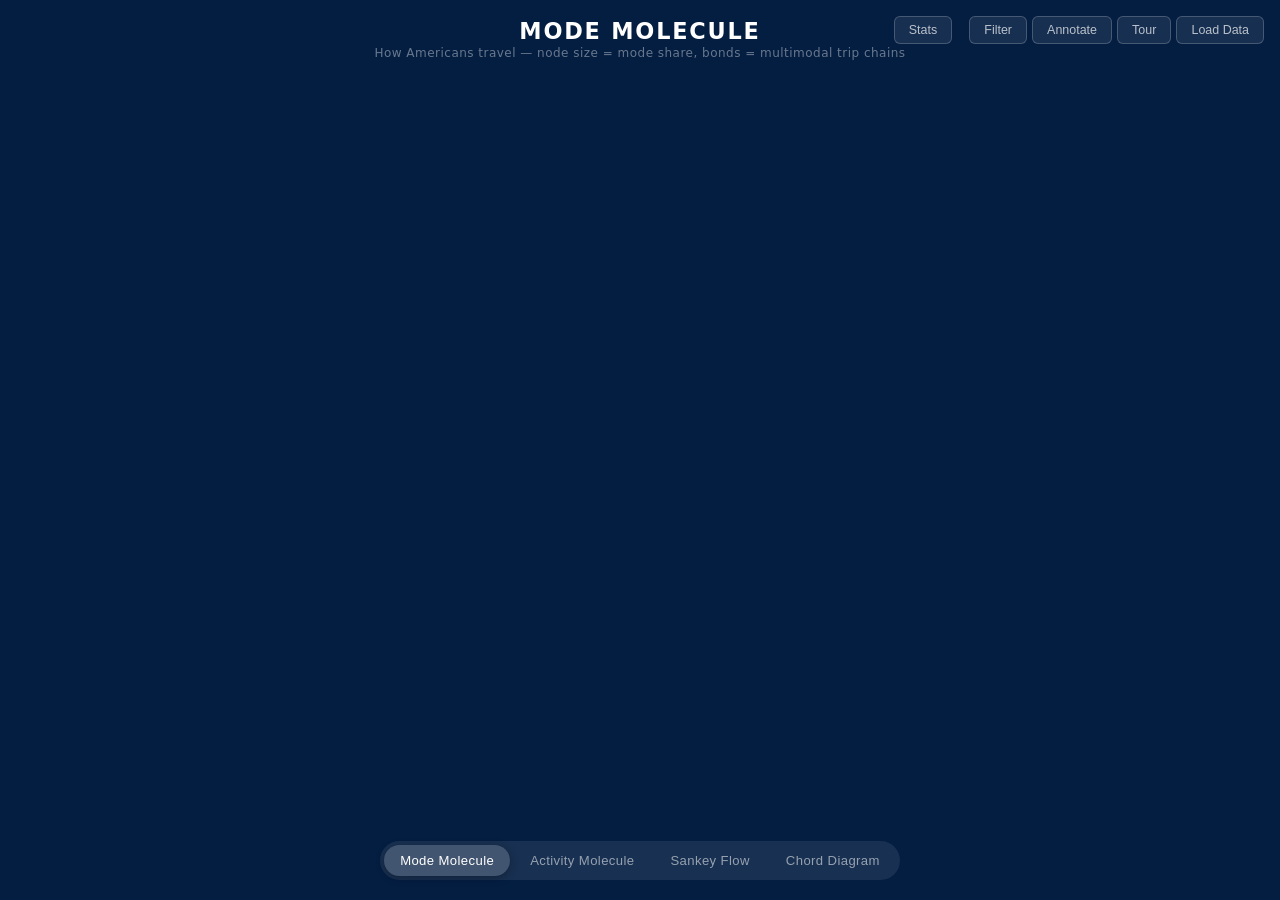
==== commit 982d9b02: "Add guided tour story mode and annotation system (S4-4, S4-5) Story mode: step-by-step guided tour w" ====
--- a/travel-molecule.html
+++ b/travel-molecule.html
@@ -20,6 +20,8 @@
   <div class="data-controls">
     <button id="btn-stats" onclick="StatsPanel.toggle()">Stats</button>
     <button class="filter-btn" id="btn-filter">Filter</button>
+    <button class="data-btn" id="btn-annotate" onclick="Annotations.toggleMode()" title="Toggle annotation mode">Annotate</button>
+    <button class="data-btn" id="btn-tour" onclick="StoryMode.start()" title="Start guided tour">Tour</button>
     <button class="data-btn" id="btn-load" title="Load custom data">Load Data</button>
     <input type="file" id="file-input" accept=".csv,.json" multiple style="display:none">
   </div>
@@ -39,6 +41,8 @@
     <div><kbd>2</kbd> Activity Molecule view</div>
     <div><kbd>3</kbd> Sankey Flow view</div>
     <div><kbd>4</kbd> Chord Diagram view</div>
+    <div><kbd>t</kbd> Start guided tour</div>
+    <div><kbd>a</kbd> Toggle annotation mode</div>
     <div><kbd>?</kbd> Toggle this help</div>
   </div>
 
@@ -71,6 +75,8 @@
   <script src="js/keyboard-nav.js"></script>
   <script src="js/stats-panel.js"></script>
   <script src="js/demographics.js"></script>
+  <script src="js/story-mode.js"></script>
+  <script src="js/annotations.js"></script>
   <script>
     /* ── Toast notification helper ── */
     function showToast(message, type) {
--- a/css/travel-molecule.css
+++ b/css/travel-molecule.css
@@ -747,11 +747,286 @@
   border-color: rgba(255,255,255,0.4);
 }
 
+/* ── Sankey & Chord specific ── */
+.sankey-flow {
+  cursor: pointer;
+  transition: fill-opacity 0.2s;
+}
+
+.chord-ribbon {
+  cursor: pointer;
+  transition: fill-opacity 0.2s;
+}
+
+.chord-arc path {
+  cursor: pointer;
+}
+
+/* ── Story Mode ── */
+.story-overlay {
+  position: fixed;
+  top: 0;
+  left: 0;
+  width: 100%;
+  height: 100%;
+  background: rgba(0, 0, 0, 0.3);
+  z-index: 400;
+  pointer-events: none;
+}
+
+.story-card {
+  position: fixed;
+  bottom: 32px;
+  left: 50%;
+  transform: translateX(-50%);
+  width: 480px;
+  max-width: 90vw;
+  background: rgba(10, 18, 40, 0.95);
+  border: 1px solid rgba(255, 255, 255, 0.2);
+  border-radius: 14px;
+  padding: 20px 24px 16px;
+  color: #fff;
+  z-index: 500;
+  box-shadow: 0 12px 40px rgba(0, 0, 0, 0.6);
+  backdrop-filter: blur(12px);
+}
+
+.story-card-header {
+  display: flex;
+  justify-content: space-between;
+  align-items: flex-start;
+  margin-bottom: 10px;
+}
+
+.story-card-title {
+  font-size: 1.1rem;
+  font-weight: 700;
+  color: #fff;
+  line-height: 1.3;
+}
+
+.story-btn-exit {
+  background: none;
+  border: none;
+  color: rgba(255, 255, 255, 0.5);
+  font-size: 1.4rem;
+  cursor: pointer;
+  padding: 0 4px;
+  line-height: 1;
+  transition: color 0.2s;
+  flex-shrink: 0;
+}
+
+.story-btn-exit:hover {
+  color: #fff;
+}
+
+.story-card-text {
+  font-size: 0.88rem;
+  line-height: 1.6;
+  color: rgba(255, 255, 255, 0.8);
+  margin-bottom: 16px;
+}
+
+.story-card-footer {
+  display: flex;
+  flex-direction: column;
+  gap: 10px;
+}
+
+.story-card-dots {
+  display: flex;
+  justify-content: center;
+  gap: 6px;
+}
+
+.story-dot {
+  width: 8px;
+  height: 8px;
+  border-radius: 50%;
+  background: rgba(255, 255, 255, 0.2);
+  cursor: pointer;
+  transition: all 0.2s;
+}
+
+.story-dot:hover {
+  background: rgba(255, 255, 255, 0.4);
+}
+
+.story-dot.active {
+  background: #5b9aff;
+  transform: scale(1.25);
+}
+
+.story-card-counter {
+  text-align: center;
+  font-size: 0.72rem;
+  color: rgba(255, 255, 255, 0.4);
+  letter-spacing: 0.04em;
+}
+
+.story-card-buttons {
+  display: flex;
+  justify-content: center;
+  gap: 8px;
+}
+
+.story-btn-prev,
+.story-btn-next {
+  padding: 7px 20px;
+  border: 1px solid rgba(255, 255, 255, 0.2);
+  border-radius: 8px;
+  background: rgba(255, 255, 255, 0.08);
+  color: rgba(255, 255, 255, 0.8);
+  font-size: 0.82rem;
+  cursor: pointer;
+  transition: all 0.2s;
+}
+
+.story-btn-prev:hover:not(:disabled),
+.story-btn-next:hover {
+  background: rgba(255, 255, 255, 0.18);
+  color: #fff;
+}
+
+.story-btn-prev:disabled {
+  opacity: 0.3;
+  cursor: not-allowed;
+}
+
+.story-btn-next {
+  background: rgba(91, 154, 255, 0.3);
+  border-color: rgba(91, 154, 255, 0.5);
+}
+
+.story-btn-next:hover {
+  background: rgba(91, 154, 255, 0.5);
+}
+
+/* ── Annotations ── */
+.annotation-layer {
+  pointer-events: all;
+}
+
+.annotation-leader {
+  pointer-events: none;
+}
+
+.annotation-bg {
+  cursor: grab;
+}
+
+.annotation-bg:active {
+  cursor: grabbing;
+}
+
+.annotation-delete {
+  pointer-events: all;
+}
+
+.annotation-prompt {
+  position: fixed;
+  top: 0;
+  left: 0;
+  width: 100%;
+  height: 100%;
+  display: flex;
+  align-items: center;
+  justify-content: center;
+  background: rgba(0, 0, 0, 0.5);
+  z-index: 600;
+}
+
+.annotation-prompt-content {
+  background: rgba(10, 18, 40, 0.98);
+  border: 1px solid rgba(255, 255, 255, 0.2);
+  border-radius: 12px;
+  padding: 20px 24px;
+  width: 360px;
+  max-width: 90vw;
+  box-shadow: 0 12px 40px rgba(0, 0, 0, 0.6);
+}
+
+.annotation-prompt-title {
+  font-size: 0.95rem;
+  font-weight: 600;
+  color: #fff;
+  margin-bottom: 12px;
+}
+
+.annotation-prompt-input {
+  width: 100%;
+  padding: 10px 12px;
+  background: rgba(255, 255, 255, 0.07);
+  border: 1px solid rgba(255, 255, 255, 0.15);
+  border-radius: 8px;
+  color: #e0e0e0;
+  font-size: 0.85rem;
+  font-family: inherit;
+  resize: vertical;
+  outline: none;
+  transition: border-color 0.2s;
+}
+
+.annotation-prompt-input:focus {
+  border-color: rgba(91, 154, 255, 0.5);
+}
+
+.annotation-prompt-input::placeholder {
+  color: rgba(255, 255, 255, 0.3);
+}
+
+.annotation-prompt-buttons {
+  display: flex;
+  justify-content: flex-end;
+  gap: 8px;
+  margin-top: 12px;
+}
+
+.annotation-prompt-cancel,
+.annotation-prompt-save {
+  padding: 7px 16px;
+  border: 1px solid rgba(255, 255, 255, 0.2);
+  border-radius: 6px;
+  background: rgba(255, 255, 255, 0.08);
+  color: rgba(255, 255, 255, 0.8);
+  font-size: 0.82rem;
+  cursor: pointer;
+  transition: all 0.2s;
+}
+
+.annotation-prompt-cancel:hover {
+  background: rgba(255, 255, 255, 0.15);
+  color: #fff;
+}
+
+.annotation-prompt-save {
+  background: rgba(91, 154, 255, 0.3);
+  border-color: rgba(91, 154, 255, 0.5);
+  color: #fff;
+}
+
+.annotation-prompt-save:hover {
+  background: rgba(91, 154, 255, 0.5);
+}
+
+/* Annotate button active state */
+#btn-annotate.active {
+  background: rgba(251, 191, 36, 0.25);
+  border-color: rgba(251, 191, 36, 0.5);
+  color: #fbbf24;
+}
+
 @media (max-width: 600px) {
   h1 { font-size: 1rem; }
   .subtitle { font-size: 0.65rem; }
-  .toggle-btn { padding: 6px 14px; font-size: 0.75rem; }
+  .toggle-bar { flex-wrap: wrap; justify-content: center; }
+  .toggle-btn { padding: 5px 10px; font-size: 0.7rem; }
   .legend { font-size: 0.6rem; bottom: 60px; }
   .filter-panel { width: 200px; right: -220px; }
   .demo-selector select { padding: 4px 8px; font-size: 0.7rem; }
-}
+  .story-card { width: 95vw; bottom: 16px; padding: 14px 16px 12px; }
+  .story-card-title { font-size: 0.95rem; }
+  .story-card-text { font-size: 0.8rem; }
+  .annotation-prompt-content { width: 90vw; }
+}
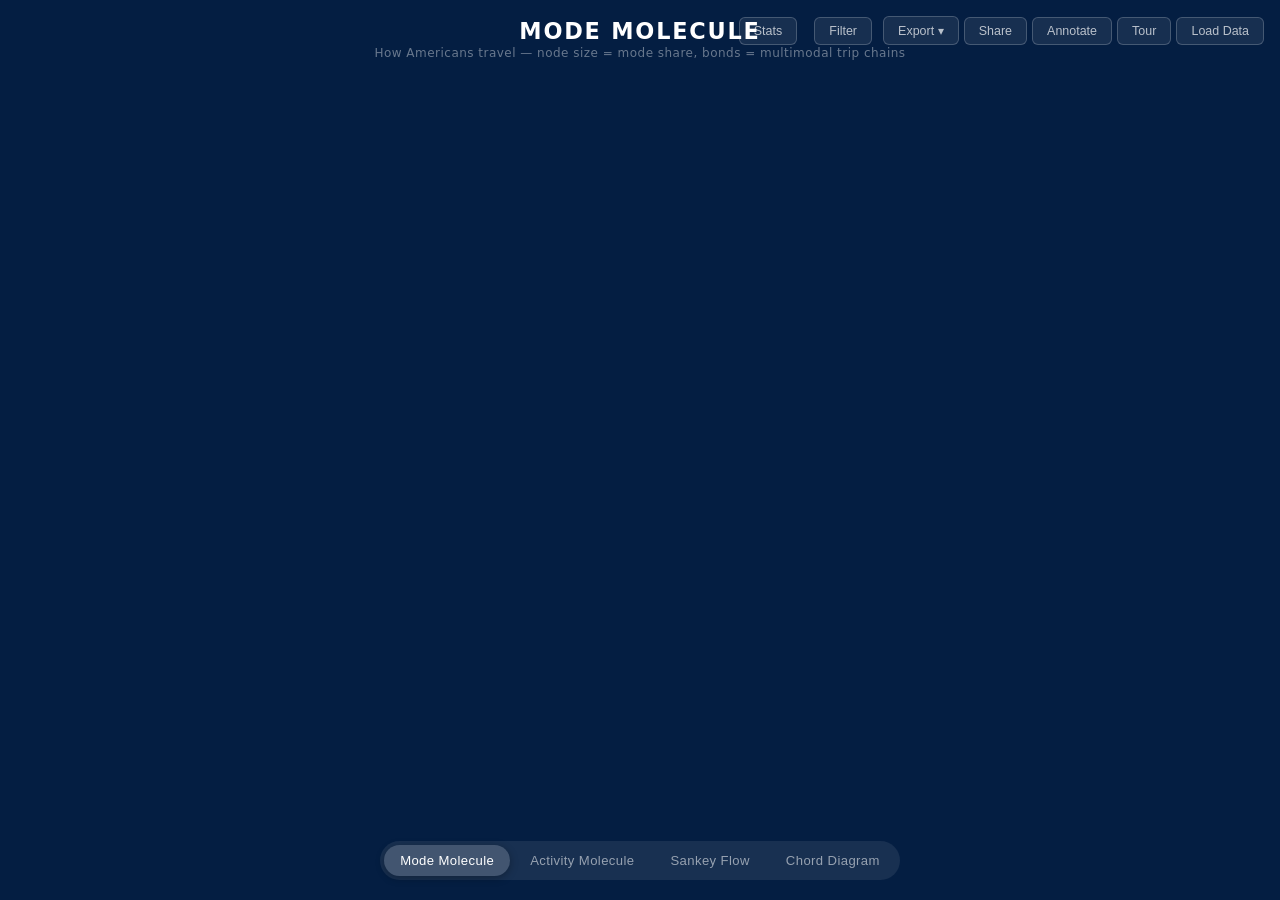
==== commit 4d837793: "Add PNG/SVG export, print stylesheet, and share-via-URL UI (#S4-1, S4-2, S4-3) - S4-1: Create js/exp" ====
--- a/travel-molecule.html
+++ b/travel-molecule.html
@@ -17,9 +17,24 @@
 
   <div id="filter-panel" class="filter-panel"></div>
 
+  <div class="print-only">
+    <div class="print-header">Travel Molecule &mdash; NHTS 2017</div>
+    <div class="print-footer">Data: National Household Travel Survey (nhts.ornl.gov)</div>
+  </div>
+
   <div class="data-controls">
     <button id="btn-stats" onclick="StatsPanel.toggle()">Stats</button>
     <button class="filter-btn" id="btn-filter">Filter</button>
+    <div class="export-dropdown" id="export-dropdown">
+      <button class="data-btn" id="btn-export">Export &#9662;</button>
+      <div class="export-menu" id="export-menu">
+        <button class="export-option" data-format="svg">SVG</button>
+        <button class="export-option" data-format="png">PNG</button>
+        <button class="export-option" data-format="csv">CSV</button>
+        <button class="export-option" data-format="json">JSON</button>
+      </div>
+    </div>
+    <button class="data-btn" id="btn-share" title="Copy shareable link">Share</button>
     <button class="data-btn" id="btn-annotate" onclick="Annotations.toggleMode()" title="Toggle annotation mode">Annotate</button>
     <button class="data-btn" id="btn-tour" onclick="StoryMode.start()" title="Start guided tour">Tour</button>
     <button class="data-btn" id="btn-load" title="Load custom data">Load Data</button>
@@ -77,6 +92,8 @@
   <script src="js/demographics.js"></script>
   <script src="js/story-mode.js"></script>
   <script src="js/annotations.js"></script>
+  <script src="js/export.js"></script>
+  <script src="js/url-state.js"></script>
   <script>
     /* ── Toast notification helper ── */
     function showToast(message, type) {
@@ -528,6 +545,53 @@
           n.label + ' (' + (n.share * 100).toFixed(1) + '%)</div>';
       }).join("");
     }
+
+    /* ── Export dropdown ── */
+    (function () {
+      var exportBtn = document.getElementById("btn-export");
+      var exportMenu = document.getElementById("export-menu");
+
+      exportBtn.addEventListener("click", function (e) {
+        e.stopPropagation();
+        exportMenu.classList.toggle("open");
+      });
+
+      document.addEventListener("click", function () {
+        exportMenu.classList.remove("open");
+      });
+
+      var options = document.querySelectorAll(".export-option");
+      for (var i = 0; i < options.length; i++) {
+        options[i].addEventListener("click", function (e) {
+          e.stopPropagation();
+          var format = this.getAttribute("data-format");
+          var svgEl = document.querySelector("#molecule-container svg");
+          if (format === "svg") {
+            ExportTools.exportSVG(svgEl);
+          } else if (format === "png") {
+            ExportTools.exportPNG(svgEl);
+          } else if (format === "csv") {
+            ExportTools.exportDataCSV(null);
+          } else if (format === "json") {
+            ExportTools.exportDataJSON(null);
+          }
+          exportMenu.classList.remove("open");
+        });
+      }
+    })();
+
+    /* ── Share button ── */
+    document.getElementById("btn-share").addEventListener("click", function () {
+      UrlState.copyShareURL();
+    });
+
+    /* ── Restore state from URL hash on load ── */
+    (function () {
+      var hashState = UrlState.decode();
+      if (hashState && hashState.view) {
+        setTimeout(function () { UrlState.apply(hashState); }, 300);
+      }
+    })();
   </script>
 
 </body>
--- a/css/travel-molecule.css
+++ b/css/travel-molecule.css
@@ -1017,6 +1017,54 @@
   color: #fbbf24;
 }
 
+/* ── Export dropdown ── */
+.export-dropdown {
+  position: relative;
+  display: inline-block;
+  margin-left: 6px;
+}
+
+.export-menu {
+  display: none;
+  position: absolute;
+  top: 100%;
+  right: 0;
+  margin-top: 4px;
+  background: rgba(10, 18, 40, 0.95);
+  border: 1px solid rgba(255,255,255,0.15);
+  border-radius: 6px;
+  overflow: hidden;
+  z-index: 250;
+  min-width: 90px;
+}
+
+.export-menu.open {
+  display: block;
+}
+
+.export-option {
+  display: block;
+  width: 100%;
+  padding: 8px 14px;
+  border: none;
+  background: transparent;
+  color: rgba(255,255,255,0.8);
+  font-size: 0.78rem;
+  text-align: left;
+  cursor: pointer;
+  transition: background 0.15s;
+}
+
+.export-option:hover {
+  background: rgba(255,255,255,0.12);
+  color: #fff;
+}
+
+/* ── Print-only elements (hidden on screen) ── */
+.print-only {
+  display: none;
+}
+
 @media (max-width: 600px) {
   h1 { font-size: 1rem; }
   .subtitle { font-size: 0.65rem; }
@@ -1030,3 +1078,116 @@
   .story-card-text { font-size: 0.8rem; }
   .annotation-prompt-content { width: 90vw; }
 }
+
+/* ── Print stylesheet ── */
+@media print {
+  * {
+    -webkit-print-color-adjust: exact !important;
+    print-color-adjust: exact !important;
+  }
+
+  @page {
+    margin: 1.5cm 1cm;
+    size: landscape;
+  }
+
+  body {
+    background: #fff !important;
+    color: #222 !important;
+    overflow: visible !important;
+    height: auto !important;
+    display: block !important;
+  }
+
+  h1 {
+    color: #222 !important;
+    margin-top: 0;
+  }
+
+  h1 span {
+    color: #111 !important;
+  }
+
+  .subtitle {
+    color: #555 !important;
+  }
+
+  /* Hide UI controls */
+  .data-controls,
+  .toggle-bar,
+  .filter-panel,
+  .stats-panel,
+  .search-box,
+  .keyboard-help,
+  .toast,
+  .tooltip,
+  .selection-info,
+  .demo-selector,
+  .export-dropdown,
+  .story-overlay,
+  .story-card,
+  .annotation-prompt,
+  #btn-share {
+    display: none !important;
+  }
+
+  /* Make SVG fill the page */
+  #molecule-container {
+    flex: none !important;
+    width: 100% !important;
+    height: auto !important;
+    page-break-inside: avoid;
+  }
+
+  #molecule-container svg {
+    width: 100% !important;
+    max-width: 100% !important;
+    height: auto !important;
+  }
+
+  /* Adjust text colors for print */
+  .node-label {
+    fill: #222 !important;
+    text-shadow: none !important;
+  }
+
+  .node-label-external {
+    fill: #444 !important;
+  }
+
+  .leader-line {
+    stroke: #999 !important;
+  }
+
+  /* Legend for print */
+  .legend {
+    position: static !important;
+    text-align: left !important;
+    color: #444 !important;
+    margin-top: 12px;
+    font-size: 0.8rem !important;
+  }
+
+  /* Show print header/footer */
+  .print-only {
+    display: block !important;
+  }
+
+  .print-header {
+    font-size: 1.2rem;
+    font-weight: 700;
+    color: #111;
+    margin-bottom: 8px;
+    border-bottom: 2px solid #333;
+    padding-bottom: 4px;
+  }
+
+  .print-footer {
+    margin-top: 16px;
+    padding-top: 8px;
+    border-top: 1px solid #999;
+    font-size: 0.75rem;
+    color: #666;
+    text-align: center;
+  }
+}
